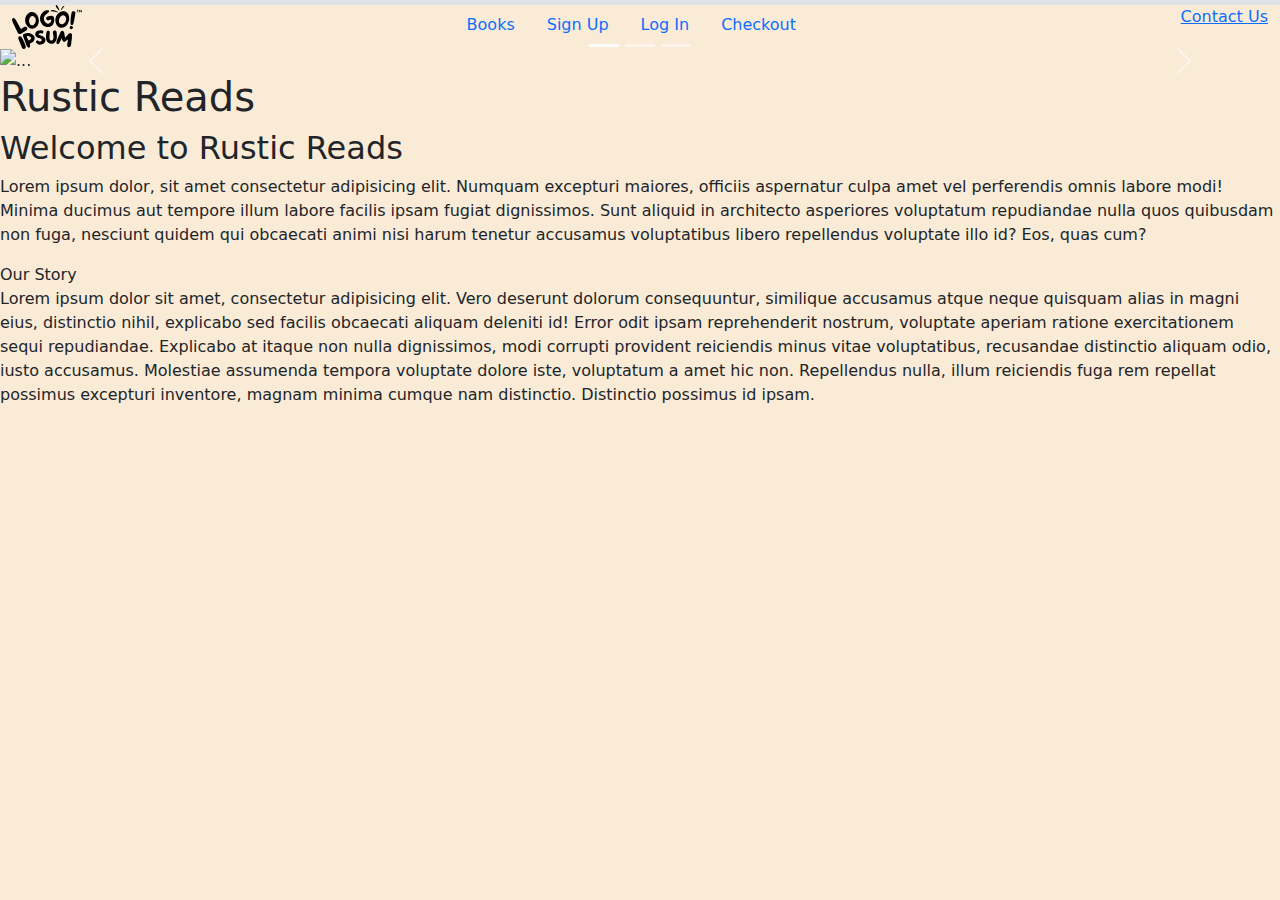
==== index.html @ 97e87920 "Initial Commit" ====
<!DOCTYPE html>
<html lang="en">
  <head>
    <meta charset="UTF-8" />
    <meta name="viewport" content="width=device-width, initial-scale=1.0" />
    <title>Rustic Reads</title>
    <link rel="stylesheet" href="/css/bootstrap.css" />
    <link rel="stylesheet" href="/css/custom.css" />
  </head>
  <body>
    <header class="border-top border-5 affix container-fluid d-flex justify-content-between">
      <a href="index.html">
        <img src="/images/logoipsum-284.svg"  alt="Logo" />
      </a>
      <ul class="nav">
        <li class="nav-item"><a class="nav-link" href="books.html">Books</a></li>
        <li class="nav-item"><a class="nav-link" href="./registration.html">Sign Up</a></li>
        <li class="nav-item"><a class="nav-link" href="./login.html">Log In</a></li>
        <li class="nav-item"><a class="nav-link" href="./checkout.html">Checkout</a></li>
      </ul>
      <a href="#">Contact Us</a>
    </header>
    <div id="carouselExampleIndicators" class="carousel slide">
      <div class="carousel-indicators">
        <button type="button" data-bs-target="#carouselExampleIndicators" data-bs-slide-to="0" class="active" aria-current="true" aria-label="Slide 1"></button>
        <button type="button" data-bs-target="#carouselExampleIndicators" data-bs-slide-to="1" aria-label="Slide 2"></button>
        <button type="button" data-bs-target="#carouselExampleIndicators" data-bs-slide-to="2" aria-label="Slide 3"></button>
      </div>
      <div class="carousel-inner">
        <div class="carousel-item active">
          <img src="..." class="d-block w-100" alt="...">
        </div>
        <div class="carousel-item">
          <img src="..." class="d-block w-100" alt="...">
        </div>
        <div class="carousel-item">
          <img src="..." class="d-block w-100" alt="...">
        </div>
      </div>
      <button class="carousel-control-prev" type="button" data-bs-target="#carouselExampleIndicators" data-bs-slide="prev">
        <span class="carousel-control-prev-icon" aria-hidden="true"></span>
        <span class="visually-hidden">Previous</span>
      </button>
      <button class="carousel-control-next" type="button" data-bs-target="#carouselExampleIndicators" data-bs-slide="next">
        <span class="carousel-control-next-icon" aria-hidden="true"></span>
        <span class="visually-hidden">Next</span>
      </button>
    </div>

    
    <h1>Rustic Reads</h1>
    <h2>Welcome to Rustic Reads</h2>
    <p>
      Lorem ipsum dolor, sit amet consectetur adipisicing elit. Numquam excepturi maiores, officiis aspernatur culpa
      amet vel perferendis omnis labore modi! Minima ducimus aut tempore illum labore facilis ipsam fugiat dignissimos.
      Sunt aliquid in architecto asperiores voluptatum repudiandae nulla quos quibusdam non fuga, nesciunt quidem qui
      obcaecati animi nisi harum tenetur accusamus voluptatibus libero repellendus voluptate illo id? Eos, quas cum?
    </p>
    <div>Our Story</div>
    <p>
      Lorem ipsum dolor sit amet, consectetur adipisicing elit. Vero deserunt dolorum consequuntur, similique accusamus
      atque neque quisquam alias in magni eius, distinctio nihil, explicabo sed facilis obcaecati aliquam deleniti id!
      Error odit ipsam reprehenderit nostrum, voluptate aperiam ratione exercitationem sequi repudiandae. Explicabo at
      itaque non nulla dignissimos, modi corrupti provident reiciendis minus vitae voluptatibus, recusandae distinctio
      aliquam odio, iusto accusamus. Molestiae assumenda tempora voluptate dolore iste, voluptatum a amet hic non.
      Repellendus nulla, illum reiciendis fuga rem repellat possimus excepturi inventore, magnam minima cumque nam
      distinctio. Distinctio possimus id ipsam.
    </p>
  </body>
</html>
---- css/custom.css ----
body{ 
    background-color: antiquewhite;
}
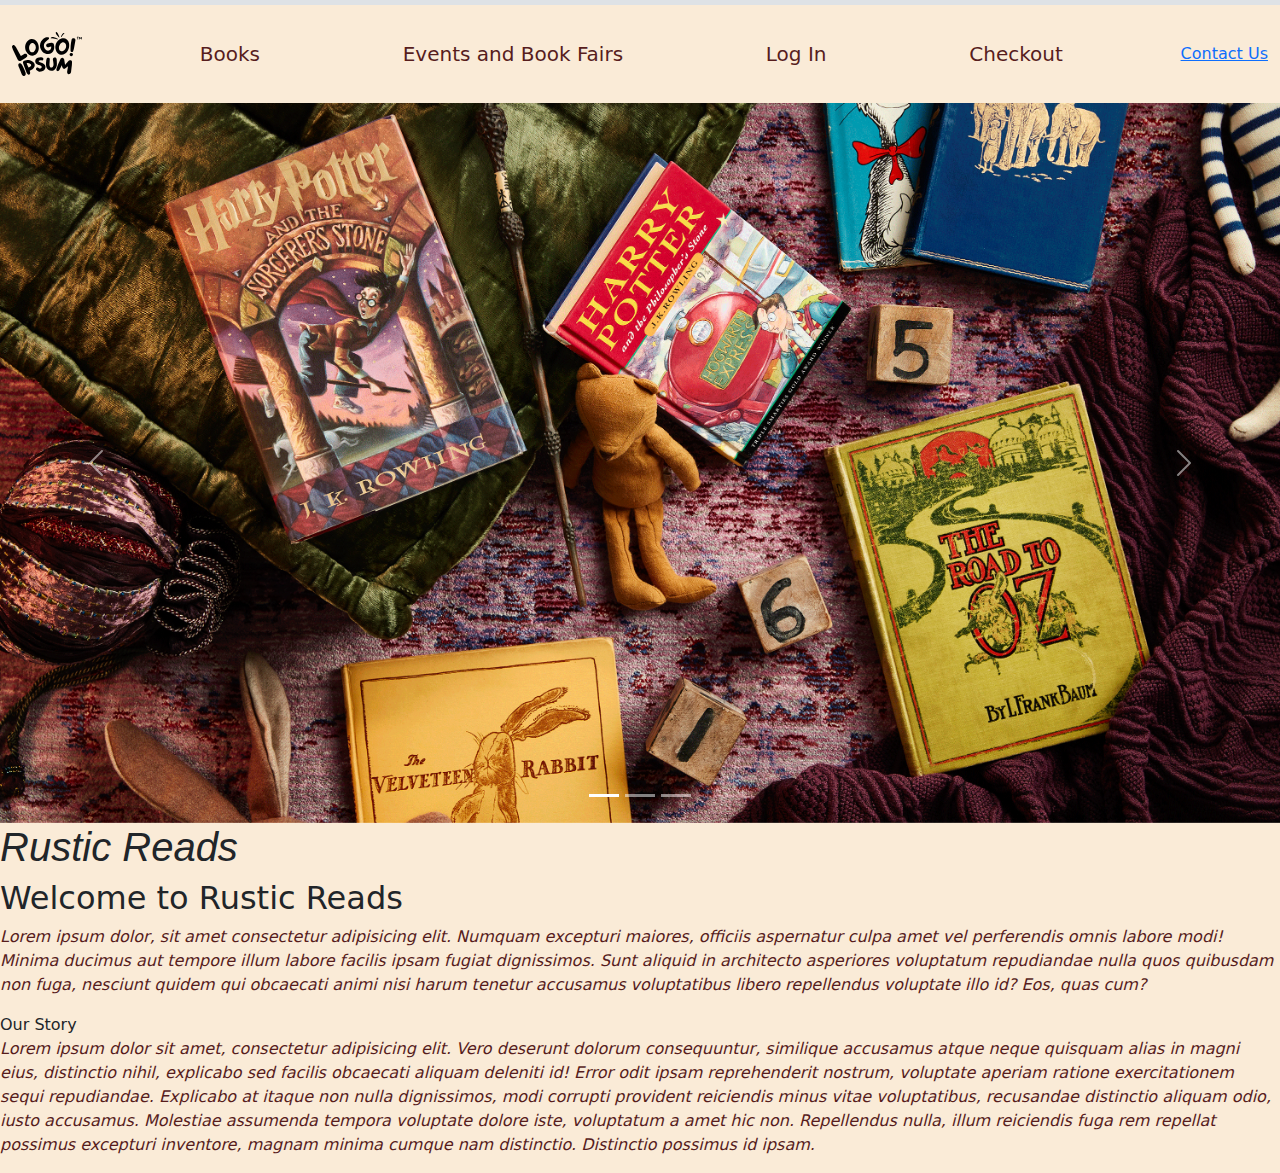
==== commit 99463b88: "Form borders and alignment chnaged" ====
--- a/index.html
+++ b/index.html
@@ -8,46 +8,76 @@
     <link rel="stylesheet" href="/css/custom.css" />
   </head>
   <body>
-    <header class="border-top border-5 affix container-fluid d-flex justify-content-between">
+    <script
+      src="https://cdn.jsdelivr.net/npm/bootstrap@5.3.3/dist/js/bootstrap.bundle.min.js"
+      integrity="sha384-YvpcrYf0tY3lHB60NNkmXc5s9fDVZLESaAA55NDzOxhy9GkcIdslK1eN7N6jIeHz"
+      crossorigin="anonymous"
+    ></script>
+    <header class="border-top border-5 container-fluid d-flex justify-content-between align-items-center py-4">
       <a href="index.html">
-        <img src="/images/logoipsum-284.svg"  alt="Logo" />
+        <img src="/images/logoipsum-284.svg" style="background-color: antiquewhite;" alt="Logo" />
       </a>
-      <ul class="nav">
-        <li class="nav-item"><a class="nav-link" href="books.html">Books</a></li>
-        <li class="nav-item"><a class="nav-link" href="./registration.html">Sign Up</a></li>
-        <li class="nav-item"><a class="nav-link" href="./login.html">Log In</a></li>
-        <li class="nav-item"><a class="nav-link" href="./checkout.html">Checkout</a></li>
-      </ul>
+      <a class="nav-link" href="books.html">Books</a>
+      <a class="nav-link" href="">Events and Book Fairs</a>
+      <a class="nav-link" href="./login.html">Log In</a>
+      <a class="nav-link" href="./checkout.html">Checkout</a>
+
       <a href="#">Contact Us</a>
     </header>
     <div id="carouselExampleIndicators" class="carousel slide">
       <div class="carousel-indicators">
-        <button type="button" data-bs-target="#carouselExampleIndicators" data-bs-slide-to="0" class="active" aria-current="true" aria-label="Slide 1"></button>
-        <button type="button" data-bs-target="#carouselExampleIndicators" data-bs-slide-to="1" aria-label="Slide 2"></button>
-        <button type="button" data-bs-target="#carouselExampleIndicators" data-bs-slide-to="2" aria-label="Slide 3"></button>
+        <button
+          type="button"
+          data-bs-target="#carouselExampleIndicators"
+          data-bs-slide-to="0"
+          class="active"
+          aria-current="true"
+          aria-label="Slide 1"
+        ></button>
+        <button
+          type="button"
+          data-bs-target="#carouselExampleIndicators"
+          data-bs-slide-to="1"
+          aria-label="Slide 2"
+        ></button>
+        <button
+          type="button"
+          data-bs-target="#carouselExampleIndicators"
+          data-bs-slide-to="2"
+          aria-label="Slide 3"
+        ></button>
       </div>
       <div class="carousel-inner">
         <div class="carousel-item active">
-          <img src="..." class="d-block w-100" alt="...">
+          <img src="/images/carousel_4_1.webp" class="d-block w-100 c-image" alt="..." />
         </div>
         <div class="carousel-item">
-          <img src="..." class="d-block w-100" alt="...">
+          <img src="images/storefront.webp" class="d-block w-100 c-image" alt="..." />
         </div>
         <div class="carousel-item">
-          <img src="..." class="d-block w-100" alt="...">
+          <img src="images/BB_Home_Page__0003_Header_3.png" class="d-block w-100 c-image" alt="..." />
         </div>
       </div>
-      <button class="carousel-control-prev" type="button" data-bs-target="#carouselExampleIndicators" data-bs-slide="prev">
+      <button
+        class="carousel-control-prev"
+        type="button"
+        data-bs-target="#carouselExampleIndicators"
+        data-bs-slide="prev"
+      >
         <span class="carousel-control-prev-icon" aria-hidden="true"></span>
         <span class="visually-hidden">Previous</span>
       </button>
-      <button class="carousel-control-next" type="button" data-bs-target="#carouselExampleIndicators" data-bs-slide="next">
+      <button
+        class="carousel-control-next"
+        type="button"
+        data-bs-target="#carouselExampleIndicators"
+        data-bs-slide="next"
+      >
         <span class="carousel-control-next-icon" aria-hidden="true"></span>
         <span class="visually-hidden">Next</span>
       </button>
     </div>
 
-    
     <h1>Rustic Reads</h1>
     <h2>Welcome to Rustic Reads</h2>
     <p>
--- a/css/custom.css
+++ b/css/custom.css
@@ -1,3 +1,101 @@
 body{ 
     background-color: antiquewhite;
 } 
+.c-image {  
+    height: 45rem;
+    background-position: center; 
+    object-fit: cover; 
+    background-size: cover;
+}
+.header {
+    border-color: black;
+} 
+p{ 
+color: rgb(87, 29, 29);
+font-style: italic; 
+text-align: left; 
+margin: 4;
+
+} 
+
+a:hover{
+    color: rgb(87, 29, 29); 
+    font-style: italic;
+
+} 
+
+h1{
+font-family: "mr-eaves-xl-modern", "Trebuchet MS", "Lucida Grande", "Lucida Sans Unicode", "Lucida Sans", "Tahoma", sans-serif;
+font-style:italic;
+} 
+
+.nav-link{
+    color: rgb(87, 29, 29); 
+    
+} 
+.nav-link{
+    color: rgb(87, 29, 29);
+    font-size: 20px;
+    text-decoration: none;
+    padding: 10px 20px;
+    margin: 0 5px;
+    position: relative;
+    overflow: hidden;
+  }
+  
+  .nav-link::before,
+  .nav-link::after {
+    content: "";
+    position: absolute;
+    width: 0;
+    height: 2px;
+    background: black;
+    transition: all 0.5s;
+  }
+  
+  .nav-link::before {
+    top: 0;
+    left: 0;
+  }
+  
+  .nav-link::after {
+    bottom: 0;
+    right: 0;
+  }
+  
+  .nav-link:hover::before {
+    width: 100%;
+    transition: width 0.25s ease-in-out;
+  }
+  
+  .nav-link:hover::after {
+    width: 100%;
+    transition: width 0.25s ease-in-out 0.25s;
+  }
+  
+
+  .form-control {
+    border: 3px solid #26351f;
+    border-top-width: 2px;
+    border-right-width: 2px;
+    border-bottom-width: 2px;
+    border-left-width: 2px;
+    border-top-style: solid;
+    border-right-style: solid;
+    border-bottom-style: solid;
+    border-left-style: solid;
+    border-top-color: rgb(87, 29, 29);
+    border-right-color: rgb(87, 29, 29);
+    border-bottom-color: rgb(87, 29, 29);
+    border-left-color: rgb(87, 29, 29);
+    border-image-source: initial;
+    border-image-slice: initial;
+    border-image-width: initial;
+    border-image-outset: initial;
+    border-image-repeat: initial;
+}
+h3{ 
+    color: rgb(87, 29, 29); 
+    font-style: italic;
+}
+
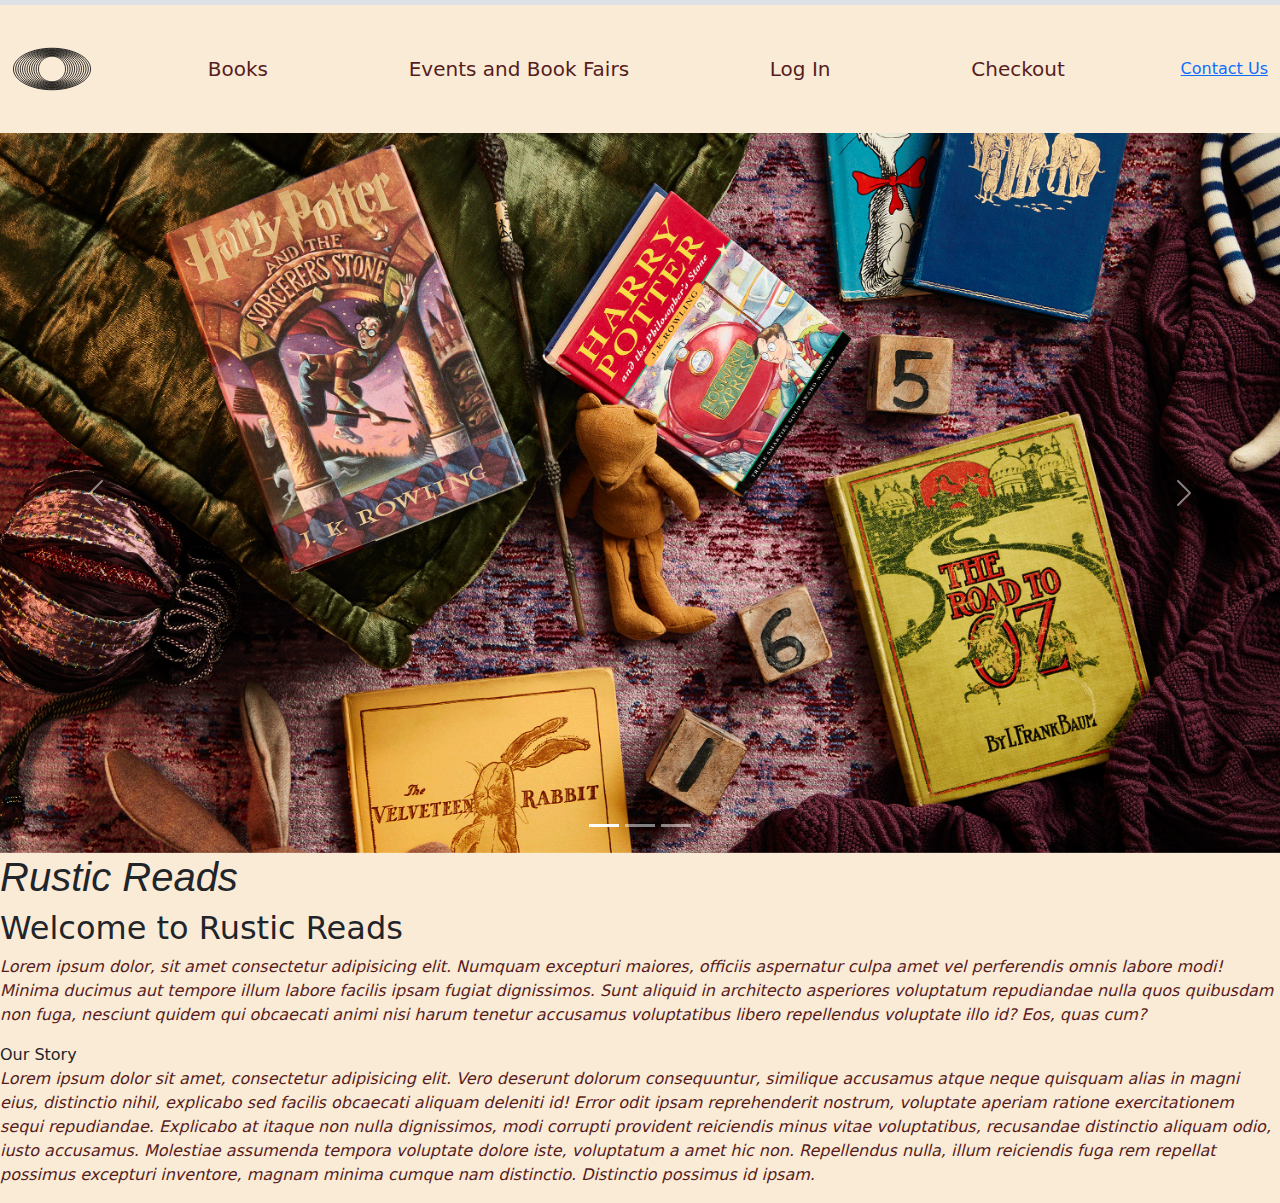
==== commit fb5b53f1: "Latest check in" ====
--- a/index.html
+++ b/index.html
@@ -15,7 +15,7 @@
     ></script>
     <header class="border-top border-5 container-fluid d-flex justify-content-between align-items-center py-4">
       <a href="index.html">
-        <img src="/images/logoipsum-284.svg" style="background-color: antiquewhite;" alt="Logo" />
+        <img src="images/logoipsum-271.svg" style="background-color: antiquewhite;" alt="Logo" />
       </a>
       <a class="nav-link" href="books.html">Books</a>
       <a class="nav-link" href="">Events and Book Fairs</a>
@@ -24,6 +24,7 @@
 
       <a href="#">Contact Us</a>
     </header>
+    
     <div id="carouselExampleIndicators" class="carousel slide">
       <div class="carousel-indicators">
         <button
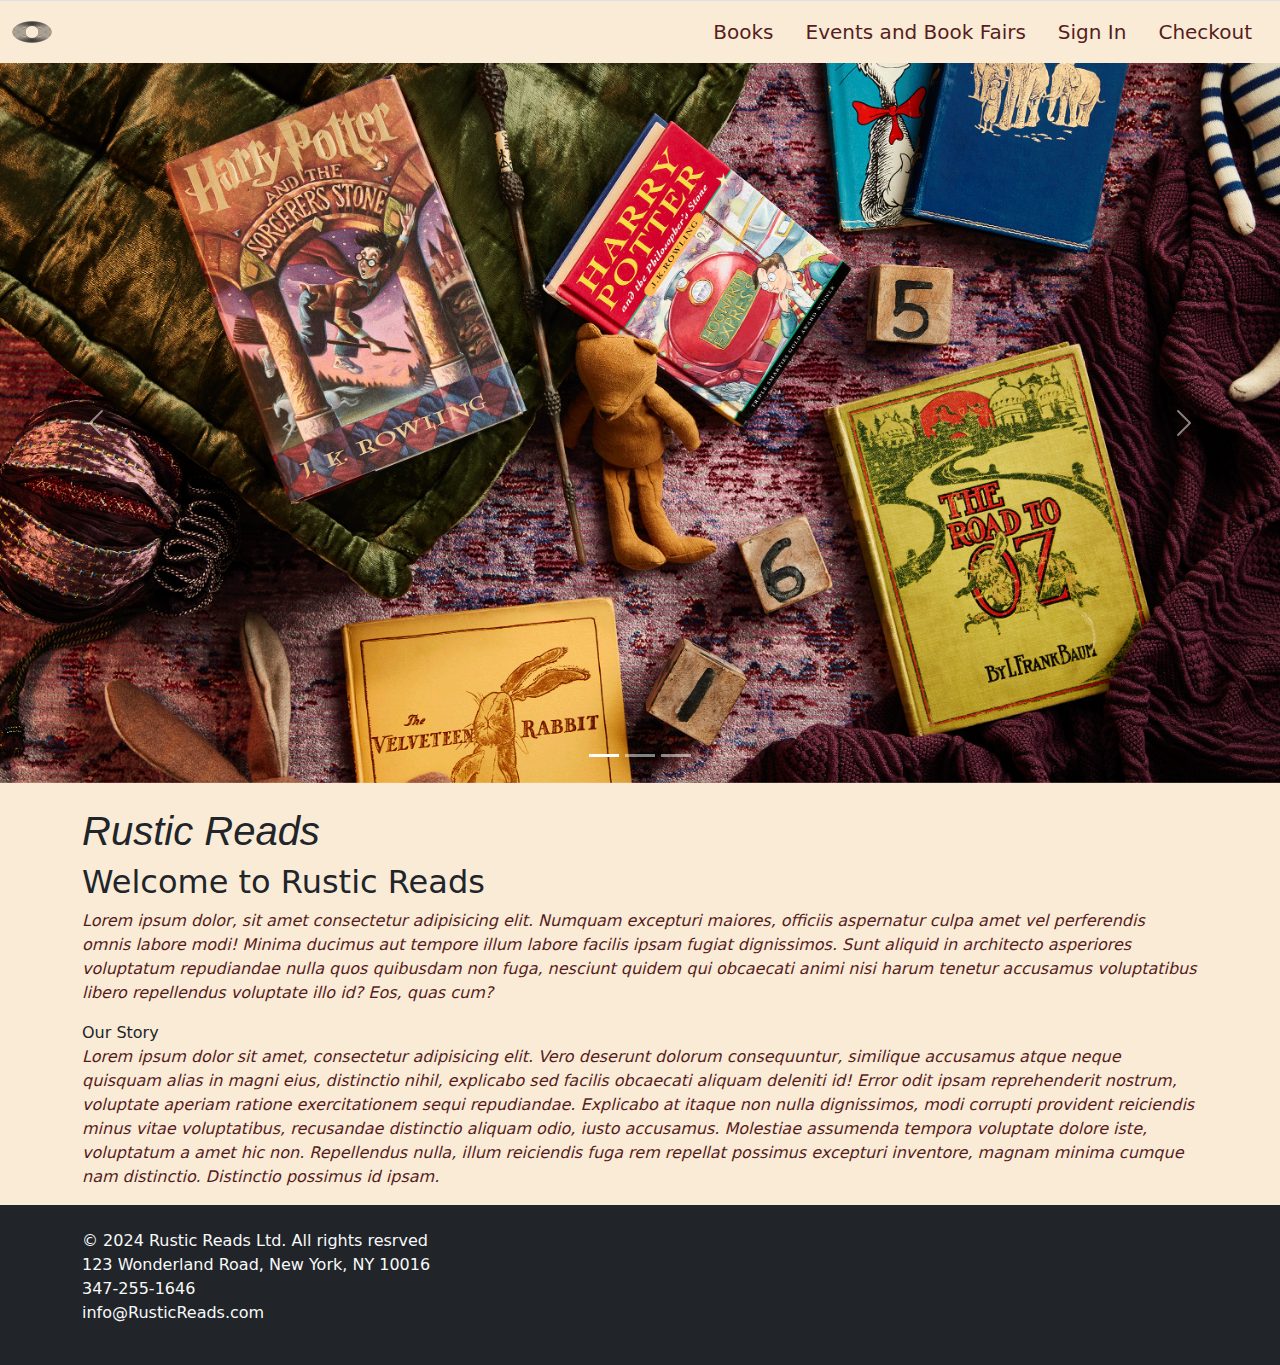
==== commit 20eb7727: "Edits to product, login and registration page. Restructuring of nav bar" ====
--- a/index.html
+++ b/index.html
@@ -13,18 +13,19 @@
       integrity="sha384-YvpcrYf0tY3lHB60NNkmXc5s9fDVZLESaAA55NDzOxhy9GkcIdslK1eN7N6jIeHz"
       crossorigin="anonymous"
     ></script>
-    <header class="border-top border-5 container-fluid d-flex justify-content-between align-items-center py-4">
+    <header class="border-top  container-fluid d-flex justify-content-between align-items-center py-2">
       <a href="index.html">
-        <img src="images/logoipsum-271.svg" style="background-color: antiquewhite;" alt="Logo" />
+        <img src="images/logoipsum-271.svg" style="background-color: antiquewhite" alt="Logo" />
       </a>
-      <a class="nav-link" href="books.html">Books</a>
-      <a class="nav-link" href="">Events and Book Fairs</a>
-      <a class="nav-link" href="./login.html">Log In</a>
-      <a class="nav-link" href="./checkout.html">Checkout</a>
+      <nav class="nav">
+        <a class="nav-link" href="books.html">Books</a>
+        <a class="nav-link" href="">Events and Book Fairs</a>
+        <a class="nav-link" href="./login.html">Sign In</a>
+        <a class="nav-link" href="./checkout.html">Checkout</a>
+       
+      </nav>
+    </header>
 
-      <a href="#">Contact Us</a>
-    </header>
-    
     <div id="carouselExampleIndicators" class="carousel slide">
       <div class="carousel-indicators">
         <button
@@ -78,24 +79,36 @@
         <span class="visually-hidden">Next</span>
       </button>
     </div>
-
-    <h1>Rustic Reads</h1>
-    <h2>Welcome to Rustic Reads</h2>
-    <p>
-      Lorem ipsum dolor, sit amet consectetur adipisicing elit. Numquam excepturi maiores, officiis aspernatur culpa
-      amet vel perferendis omnis labore modi! Minima ducimus aut tempore illum labore facilis ipsam fugiat dignissimos.
-      Sunt aliquid in architecto asperiores voluptatum repudiandae nulla quos quibusdam non fuga, nesciunt quidem qui
-      obcaecati animi nisi harum tenetur accusamus voluptatibus libero repellendus voluptate illo id? Eos, quas cum?
-    </p>
-    <div>Our Story</div>
-    <p>
-      Lorem ipsum dolor sit amet, consectetur adipisicing elit. Vero deserunt dolorum consequuntur, similique accusamus
-      atque neque quisquam alias in magni eius, distinctio nihil, explicabo sed facilis obcaecati aliquam deleniti id!
-      Error odit ipsam reprehenderit nostrum, voluptate aperiam ratione exercitationem sequi repudiandae. Explicabo at
-      itaque non nulla dignissimos, modi corrupti provident reiciendis minus vitae voluptatibus, recusandae distinctio
-      aliquam odio, iusto accusamus. Molestiae assumenda tempora voluptate dolore iste, voluptatum a amet hic non.
-      Repellendus nulla, illum reiciendis fuga rem repellat possimus excepturi inventore, magnam minima cumque nam
-      distinctio. Distinctio possimus id ipsam.
-    </p>
+    <main class="container mt-4">
+      <h1>Rustic Reads</h1>
+      <h2>Welcome to Rustic Reads</h2>
+      <p>
+        Lorem ipsum dolor, sit amet consectetur adipisicing elit. Numquam excepturi maiores, officiis aspernatur culpa
+        amet vel perferendis omnis labore modi! Minima ducimus aut tempore illum labore facilis ipsam fugiat
+        dignissimos. Sunt aliquid in architecto asperiores voluptatum repudiandae nulla quos quibusdam non fuga,
+        nesciunt quidem qui obcaecati animi nisi harum tenetur accusamus voluptatibus libero repellendus voluptate illo
+        id? Eos, quas cum?
+      </p>
+      <div>Our Story</div>
+      <p>
+        Lorem ipsum dolor sit amet, consectetur adipisicing elit. Vero deserunt dolorum consequuntur, similique
+        accusamus atque neque quisquam alias in magni eius, distinctio nihil, explicabo sed facilis obcaecati aliquam
+        deleniti id! Error odit ipsam reprehenderit nostrum, voluptate aperiam ratione exercitationem sequi repudiandae.
+        Explicabo at itaque non nulla dignissimos, modi corrupti provident reiciendis minus vitae voluptatibus,
+        recusandae distinctio aliquam odio, iusto accusamus. Molestiae assumenda tempora voluptate dolore iste,
+        voluptatum a amet hic non. Repellendus nulla, illum reiciendis fuga rem repellat possimus excepturi inventore,
+        magnam minima cumque nam distinctio. Distinctio possimus id ipsam.
+      </p>
+    </main>
+    <footer class="bg-dark text-light py-4">
+      <div class="container">
+      <ul class="list-unstyled fw-light ">
+        <li>&copy; 2024 Rustic Reads Ltd. All rights resrved</li>
+        <li>123 Wonderland Road, New York, NY 10016</li>
+        <li>347-255-1646</li>
+        <li>info@RusticReads.com</li>
+      </ul>
+    </div>
+    </footer>
   </body>
 </html>
--- a/css/custom.css
+++ b/css/custom.css
@@ -36,9 +36,10 @@
 .nav-link{
     color: rgb(87, 29, 29);
     font-size: 20px;
-    text-decoration: none;
-    padding: 10px 20px;
-    margin: 0 5px;
+    text-decoration: none; 
+    font-weight: 510;
+    /* padding: 10px 20px; */
+    /* margin: 0 5px; */
     position: relative;
     overflow: hidden;
   }
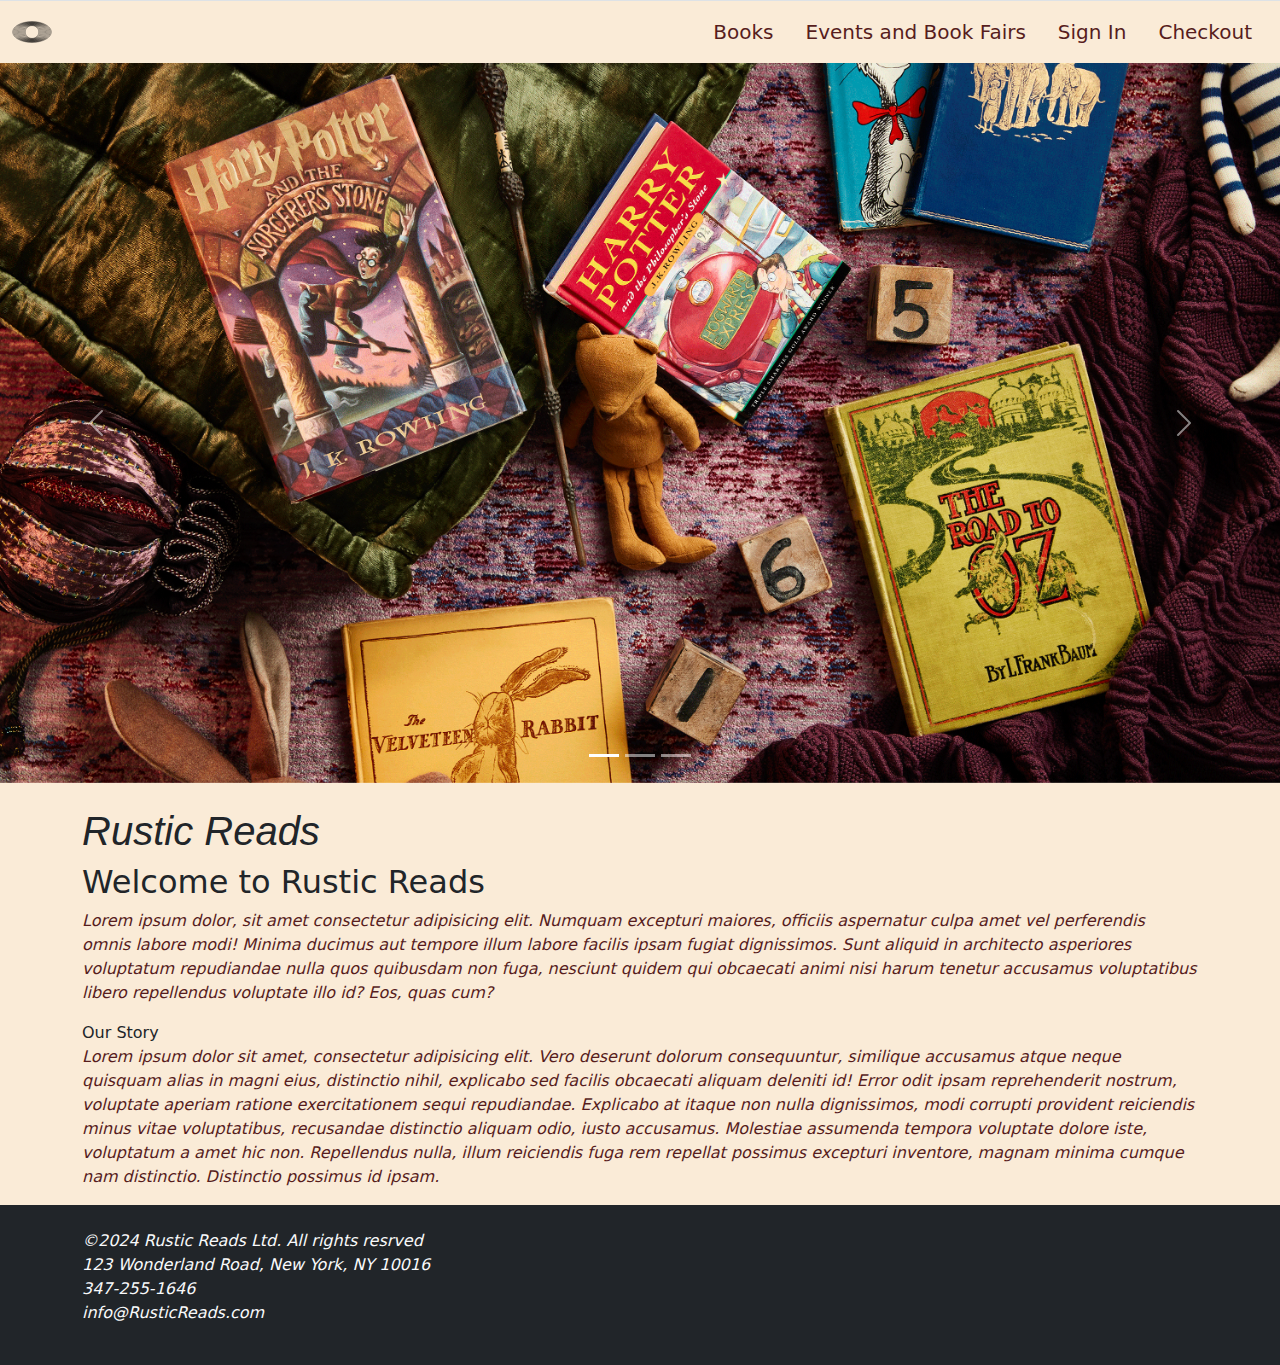
==== commit 6c9bfb42: "edits to book page" ====
--- a/index.html
+++ b/index.html
@@ -100,10 +100,10 @@
         magnam minima cumque nam distinctio. Distinctio possimus id ipsam.
       </p>
     </main>
-    <footer class="bg-dark text-light py-4">
+    <footer class=" site-footer bg-dark text-light py-4">
       <div class="container">
       <ul class="list-unstyled fw-light ">
-        <li>&copy; 2024 Rustic Reads Ltd. All rights resrved</li>
+        <li>&copy;2024 Rustic Reads Ltd. All rights resrved</li>
         <li>123 Wonderland Road, New York, NY 10016</li>
         <li>347-255-1646</li>
         <li>info@RusticReads.com</li>
--- a/css/custom.css
+++ b/css/custom.css
@@ -100,3 +100,7 @@
     font-style: italic;
 }
 
+.site-footer {
+    font-style: italic;
+
+}